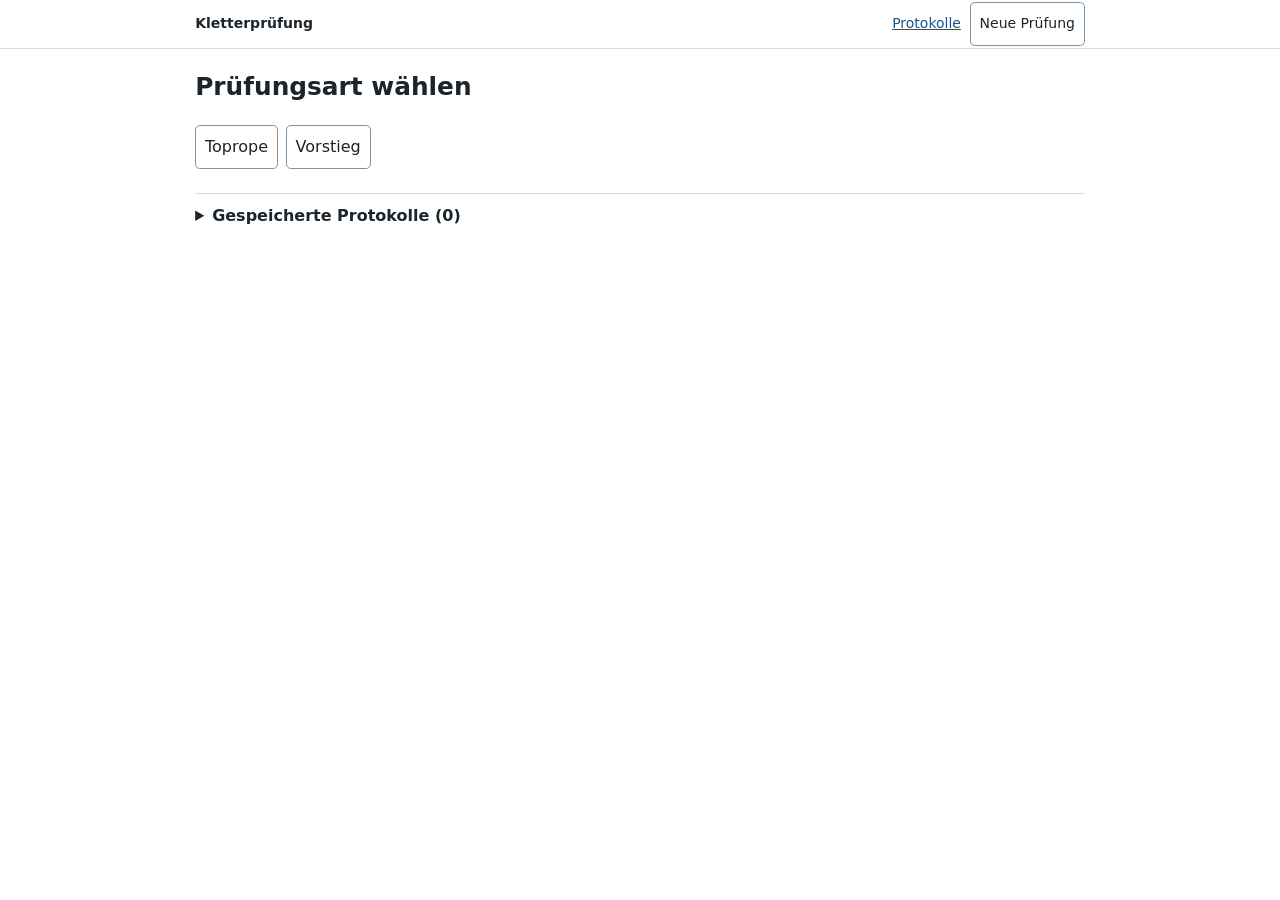
==== index.html @ 4ce45a19 "inital commit" ====
<!doctype html>
<html lang="de">
<head>
  <meta charset="utf-8">
  <meta name="viewport" content="width=device-width, initial-scale=1">
  <title>Kletterprüfung</title>
  <link rel="stylesheet" href="styles.css">
  <script src="catalog.js" defer></script>
  <script src="app.js" defer></script>
</head>
<body>
  <header class="toolbar">
    <div class="toolbar-inner">
      <div class="toolbar-row">
        <strong>Kletterprüfung</strong>
        <a id="history-link" href="#protokolle">Protokolle</a>
        <button id="new" type="button">Neue Prüfung</button>
      </div>
      <nav id="navigation" aria-label="Prüfungsabschnitte" hidden>
        <div class="toolbar-row">
          <label for="procedure">Vorgang</label>
          <select id="procedure"></select>
          <a href="#auswertung">Auswertung</a>
        </div>
        <div id="categories" class="category-strip" aria-label="Kategorien"></div>
      </nav>
    </div>
  </header>
  <main>
    <p id="storage-warning" role="status" hidden>Der Browser konnte die Daten nicht lokal speichern. Du kannst sie in dieser Sitzung als CSV exportieren.</p>
    <section id="start" aria-labelledby="start-title">
      <h1 id="start-title" tabindex="-1">Prüfungsart wählen</h1>
      <div class="actions">
        <button type="button" data-start="toprope">Toprope</button>
        <button type="button" data-start="vorstieg">Vorstieg</button>
        <button type="button" id="resume" hidden>Zur laufenden Prüfung</button>
      </div>
    </section>
    <div id="exam" hidden>
      <h1 id="exam-title" tabindex="-1"></h1>
      <div class="exam-fields">
        <label>Name des Prüflings<input id="participant" maxlength="200" autocomplete="off"></label>
        <label>Name des Trainers<input id="trainer" maxlength="200" autocomplete="off"></label>
        <p>Prüfungsdatum <time id="exam-date"></time></p>
      </div>
      <div id="checklist"></div>
      <section id="auswertung" aria-labelledby="result-title">
        <h2 id="result-title">Auswertung</h2>
        <p id="progress-label"></p>
        <progress id="progress" aria-label="Bewertete Kompetenzen"></progress>
        <p id="result" aria-live="polite"></p>
        <p>Bis 5 Minuspunkte: bestanden. 6–9: Grenzfall. Ab 10: nicht bestanden.</p>
        <div id="observations"></div>
      </section>
    </div>
    <section id="protokolle" aria-labelledby="history-title">
      <details id="history">
        <summary id="history-title">Gespeicherte Protokolle <span id="history-count"></span></summary>
        <p>Die Protokolle bleiben im Browser. Namen von Prüflingen werden nach sieben Tagen entfernt. Der CSV-Export enthält keine Namen von Prüflingen.</p>
        <button id="export" type="button">Alle als CSV exportieren</button>
        <ul id="history-list"></ul>
      </details>
    </section>
  </main>
  <noscript>Für den Prüfungsbogen wird JavaScript benötigt.</noscript>
</body>
</html>
---- styles.css ----
:root {
  color-scheme: light;
  font-family: system-ui, sans-serif;
  color: #1c252b;
  background: #fff;
  --line: #d3dce1;
  --bar-height: 8rem;
}

* { box-sizing: border-box; }
[hidden] { display: none !important; }
body { margin: 0; line-height: 1.4; }
button, select, input { font: inherit; }
button, select, input {
  min-height: 2.75rem;
  border: 1px solid #82929e;
  border-radius: .3rem;
  color: inherit;
  background: #fff;
  padding: .35rem .55rem;
}
button, select, summary { cursor: pointer; }
button:disabled { cursor: default; }
:focus-visible { outline: 3px solid #0068c9; outline-offset: 2px; }
a { color: #19548b; }
h1 { font-size: 1.55rem; }
h2 { font-size: 1.2rem; }
h3 { font-size: 1.05rem; }
h4 { font-size: 1rem; }

.toolbar {
  position: sticky;
  top: 0;
  z-index: 1;
  background: #fff;
  border-bottom: 1px solid var(--line);
}
.toolbar-inner, main { max-width: 58rem; margin: auto; padding-inline: clamp(.55rem, 2.5vw, 1.2rem); }
.toolbar-row { display: flex; align-items: center; gap: .55rem; min-height: 3rem; font-size: .875rem; }
.toolbar-row strong, #procedure { margin-right: auto; }
.toolbar-row strong, .toolbar-row a { overflow-wrap: anywhere; }
#procedure { min-width: 0; max-width: 100%; min-height: 2.5rem; }
.category-strip { display: flex; gap: .4rem; overflow-x: auto; padding: .25rem .2rem .4rem; }
.category-strip a {
  flex: 0 0 auto;
  border-radius: .25rem;
  border: 1px solid var(--line);
  border-left: .3rem solid var(--category);
  background: var(--category-bg);
  padding: .5rem .55rem;
  color: inherit;
  font-size: .875rem;
  text-decoration: none;
}
.category-strip a[aria-current] { box-shadow: inset 0 -2px var(--category); font-weight: 700; }

main { padding-bottom: 3rem; }
.actions { display: flex; flex-wrap: wrap; gap: .5rem; }
.exam-fields { display: grid; grid-template-columns: 1fr 1fr auto; gap: .55rem; align-items: end; }
.exam-fields label { min-width: 0; }
.exam-fields input { display: block; width: 100%; min-width: 0; }
.exam-fields p { margin: 0; }
.exam-fields time { display: block; padding-block: .65rem; }
.procedure { margin-top: 1.6rem; }
.procedure h2 { margin-bottom: .55rem; }
.category { margin-bottom: 1rem; }
.category h3 { margin: 0; padding: .4rem .55rem; border-left: .3rem solid var(--category); background: var(--category-bg); }
.category, #auswertung, #protokolle { scroll-margin-top: calc(var(--bar-height) + .4rem); }
.competency { padding: .5rem 0; border-bottom: 1px solid var(--line); }
.competency-heading { display: flex; align-items: center; flex-wrap: wrap; justify-content: space-between; gap: .35rem; }
.competency-heading h4 { margin: 0; }
.perfect { min-height: 2.35rem; font-size: .875rem; }
.perfect[aria-pressed=true] { background: #d9f0de; border-color: #317346; font-weight: 650; }
.error-grid { display: grid; grid-template-columns: repeat(2,minmax(0,1fr)); gap: .35rem; margin: .4rem 0; }
.error-item { display: flex; min-width: 0; }
.error-main {
  flex: 1;
  min-width: 0;
  text-align: left;
  overflow-wrap: anywhere;
  background: var(--error-bg);
  border-color: var(--error);
  border-left-width: .3rem;
  font-size: .875rem;
}
.error-main[aria-pressed=true] { box-shadow: inset 0 0 0 1px var(--error); background: var(--selected); }
.error-main:disabled { background: #f2f3f4; color: #46525c; border-color: #9ca7af; }
.error-meta { display: block; font-weight: 700; }
.undo { flex: 0 0 2.75rem; margin-left: .2rem; font-size: 1.25rem; }
.competency details, .competency details p { font-size: .875rem; }
.competency details summary { padding-block: .3rem; }
.competency details p { margin: .3rem 0; }
.competency img, .competency video { display: block; max-width: 100%; }

#auswertung, #protokolle { margin-top: 1.5rem; border-top: 1px solid var(--line); padding-top: .7rem; }
#auswertung h2, #progress-label { margin: 0 0 .35rem; }
progress { width: 100%; accent-color: #216b4b; }
#result { padding: .55rem; background: #f0f3f5; font-weight: 700; }
#result[data-status=passed] { background: #d9f0de; }
#result[data-status=borderline] { background: #fff0c5; }
#result[data-status=failed] { background: #f9d9da; }
#observations { display: flex; gap: .55rem; flex-wrap: wrap; }
#observations label { display: grid; gap: .2rem; }
#history summary { font-weight: 700; }
#history-list { list-style: none; padding: 0; }
#history-list li { display: flex; align-items: center; justify-content: space-between; gap: .5rem; padding: .4rem 0; border-bottom: 1px solid var(--line); }
#history-list span { overflow-wrap: anywhere; }
#storage-warning { background: #fff0c5; padding: .5rem; }

@media (max-width: 35rem) {
  .exam-fields { grid-template-columns: repeat(2,minmax(0,1fr)); }
  .exam-fields p { grid-column: 1 / -1; }
  .exam-fields time { display: inline; padding: 0; }
}
@media (max-width: 26rem) {
  .error-grid { grid-template-columns: minmax(0,1fr); }
}
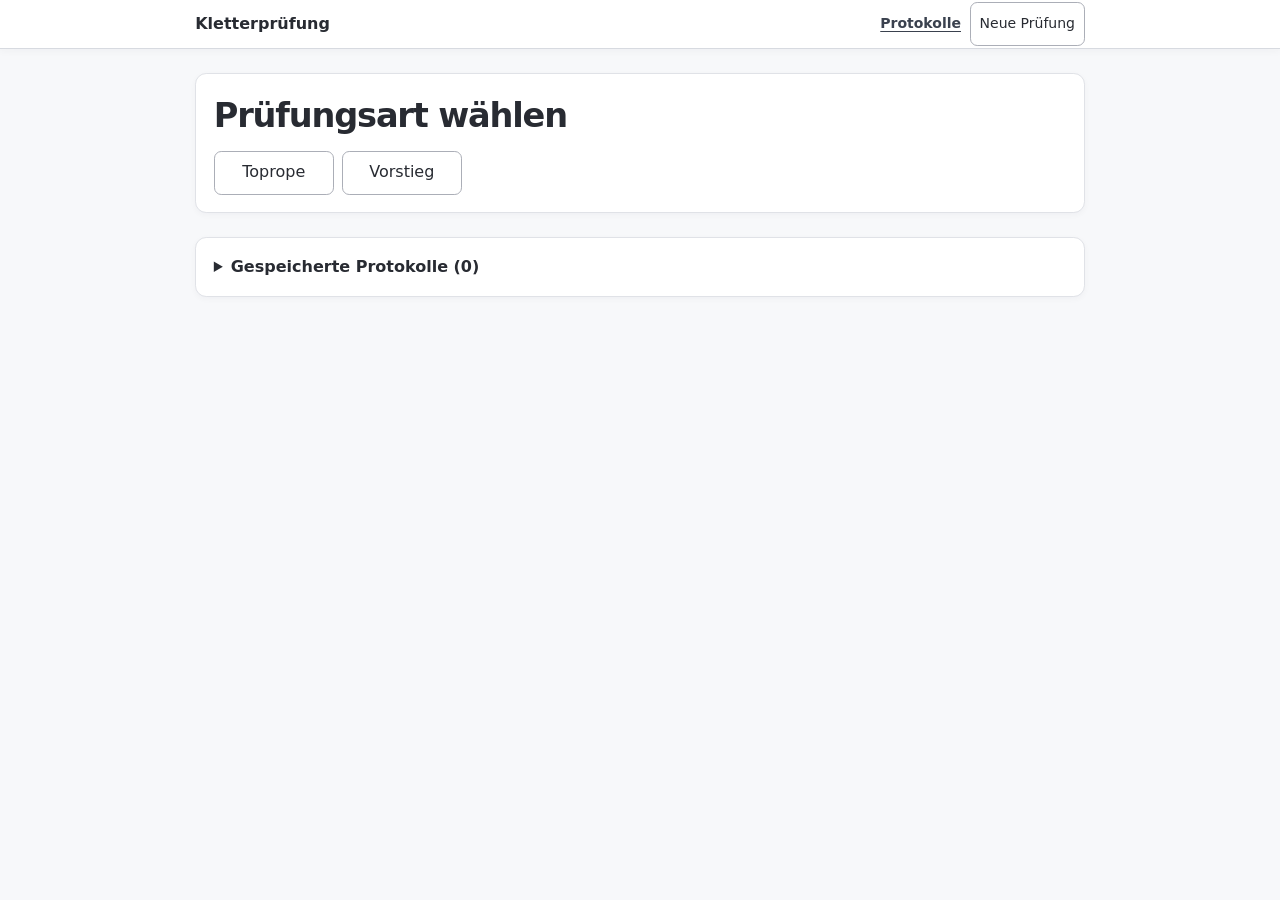
==== commit 5968e242: "first design revision" ====
--- a/index.html
+++ b/index.html
@@ -45,11 +45,27 @@
       </div>
       <div id="checklist"></div>
       <section id="auswertung" aria-labelledby="result-title">
-        <h2 id="result-title">Auswertung</h2>
-        <p id="progress-label"></p>
-        <progress id="progress" aria-label="Bewertete Kompetenzen"></progress>
-        <p id="result" aria-live="polite"></p>
-        <p>Bis 5 Minuspunkte: bestanden. 6–9: Grenzfall. Ab 10: nicht bestanden.</p>
+        <div class="result-heading">
+          <h2 id="result-title" tabindex="-1">Auswertung</h2>
+          <p id="result" aria-live="polite"></p>
+        </div>
+        <div class="review-row">
+          <div class="progress-block">
+            <label id="progress-label" for="progress"></label>
+            <progress id="progress"></progress>
+          </div>
+          <button id="review-missing" type="button" hidden>Fehlende Angaben prüfen</button>
+        </div>
+        <dl class="severity-totals" aria-label="Anzahl gewerteter Fehler je Stufe">
+          <div class="level-light"><dt>Leicht</dt><dd id="count-CF">0</dd></div>
+          <div class="level-major"><dt>Erheblich</dt><dd id="count-BF">0</dd></div>
+          <div class="level-critical"><dt>Kritisch</dt><dd id="count-AF">0</dd></div>
+        </dl>
+        <h3>Gewertete Fehlerbilder</h3>
+        <p id="no-findings">Bisher keine Fehler erfasst.</p>
+        <ul id="findings"></ul>
+        <p class="threshold-note">Bis 5 Minuspunkte bestanden · 6–9 Grenzfall · ab 10 nicht bestanden</p>
+        <h3>Allgemeine Beobachtungen</h3>
         <div id="observations"></div>
       </section>
     </div>
--- a/styles.css
+++ b/styles.css
@@ -1,9 +1,9 @@
 :root {
   color-scheme: light;
   font-family: system-ui, sans-serif;
-  color: #1c252b;
-  background: #fff;
-  --line: #d3dce1;
+  color: #282b32;
+  background: #f7f8fa;
+  --line: #d7dae0;
   --bar-height: 8rem;
 }
 
@@ -13,18 +13,18 @@
 button, select, input { font: inherit; }
 button, select, input {
   min-height: 2.75rem;
-  border: 1px solid #82929e;
-  border-radius: .3rem;
+  border: 1px solid #abaeb7;
+  border-radius: .45rem;
   color: inherit;
   background: #fff;
   padding: .35rem .55rem;
 }
 button, select, summary { cursor: pointer; }
 button:disabled { cursor: default; }
-:focus-visible { outline: 3px solid #0068c9; outline-offset: 2px; }
-a { color: #19548b; }
-h1 { font-size: 1.55rem; }
-h2 { font-size: 1.2rem; }
+:focus-visible { outline: 3px solid #424958; outline-offset: 2px; }
+a { color: #3a414e; text-underline-offset: .18em; }
+h1 { font-size: clamp(1.6rem, 4vw, 2.1rem); letter-spacing: -.035em; }
+h2 { font-size: 1.35rem; letter-spacing: -.02em; }
 h3 { font-size: 1.05rem; }
 h4 { font-size: 1rem; }
 
@@ -34,42 +34,82 @@
   z-index: 1;
   background: #fff;
   border-bottom: 1px solid var(--line);
+  box-shadow: 0 2px 8px #282d360a;
 }
 .toolbar-inner, main { max-width: 58rem; margin: auto; padding-inline: clamp(.55rem, 2.5vw, 1.2rem); }
 .toolbar-row { display: flex; align-items: center; gap: .55rem; min-height: 3rem; font-size: .875rem; }
 .toolbar-row strong, #procedure { margin-right: auto; }
+.toolbar-row strong { font-size: 1rem; }
+.toolbar-row a { font-weight: 550; }
 .toolbar-row strong, .toolbar-row a { overflow-wrap: anywhere; }
 #procedure { min-width: 0; max-width: 100%; min-height: 2.5rem; }
 .category-strip { display: flex; gap: .4rem; overflow-x: auto; padding: .25rem .2rem .4rem; }
 .category-strip a {
   flex: 0 0 auto;
-  border-radius: .25rem;
-  border: 1px solid var(--line);
-  border-left: .3rem solid var(--category);
+  border-radius: .45rem;
+  border: 1px solid transparent;
   background: var(--category-bg);
   padding: .5rem .55rem;
   color: inherit;
   font-size: .875rem;
   text-decoration: none;
 }
-.category-strip a[aria-current] { box-shadow: inset 0 -2px var(--category); font-weight: 700; }
+.category-strip a[aria-current] { border-color: var(--category); box-shadow: inset 0 -2px var(--category); font-weight: 700; }
 
 main { padding-bottom: 3rem; }
 .actions { display: flex; flex-wrap: wrap; gap: .5rem; }
+.actions button { min-width: 7.5rem; }
+#start, .exam-fields, #auswertung, #protokolle {
+  background: white;
+  border: 1px solid #e0e2e7;
+  box-shadow: 0 2px 6px #23293509;
+  border-radius: .7rem;
+  padding: clamp(.75rem, 2vw, 1.1rem);
+}
+#start { margin-top: 1.5rem; }
+#start h1 { margin: 0 0 .75rem; }
 .exam-fields { display: grid; grid-template-columns: 1fr 1fr auto; gap: .55rem; align-items: end; }
 .exam-fields label { min-width: 0; }
 .exam-fields input { display: block; width: 100%; min-width: 0; }
 .exam-fields p { margin: 0; }
 .exam-fields time { display: block; padding-block: .65rem; }
-.procedure { margin-top: 1.6rem; }
-.procedure h2 { margin-bottom: .55rem; }
-.category { margin-bottom: 1rem; }
-.category h3 { margin: 0; padding: .4rem .55rem; border-left: .3rem solid var(--category); background: var(--category-bg); }
-.category, #auswertung, #protokolle { scroll-margin-top: calc(var(--bar-height) + .4rem); }
-.competency { padding: .5rem 0; border-bottom: 1px solid var(--line); }
+.procedure { margin-top: 2rem; }
+.procedure + .procedure { margin-top: 2.6rem; }
+.procedure h2 { display: flex; align-items: center; gap: .8rem; margin: 0 0 .65rem; }
+.procedure h2::after { content: ""; flex: 1; height: 1px; background: var(--line); }
+.category {
+  margin-bottom: .75rem;
+  background: var(--category-bg);
+  border: 1px solid #d4d9df;
+  border-radius: .65rem;
+  padding: .15rem clamp(.55rem, 1.6vw, .95rem);
+}
+.category h3 { margin: 0; font-size: 1.1rem; }
+.category > h3 { padding: .55rem 0 .35rem; border-bottom: 1px solid #27334626; }
+.category, .competency, #auswertung, #protokolle { scroll-margin-top: calc(var(--bar-height) + .6rem); }
+.competency { position: relative; padding: .5rem 0; }
+.competency + .competency { border-top: 2px solid #27334636; }
+.review-target {
+  outline: 3px solid #424958;
+  outline-offset: 2px;
+  border-radius: .3rem;
+}
+.review-target::before {
+  content: "Offene Kompetenz";
+  display: inline-block;
+  padding: .1rem .45rem;
+  margin-bottom: .35rem;
+  border-radius: .25rem;
+  background: #373c46;
+  color: white;
+  font-size: .8rem;
+  font-weight: 650;
+}
+.competency button:disabled { pointer-events: none; }
 .competency-heading { display: flex; align-items: center; flex-wrap: wrap; justify-content: space-between; gap: .35rem; }
 .competency-heading h4 { margin: 0; }
 .perfect { min-height: 2.35rem; font-size: .875rem; }
+.perfect:disabled { color: #687079; background: #ffffff85; border-color: #bac0c8; }
 .perfect[aria-pressed=true] { background: #d9f0de; border-color: #317346; font-weight: 650; }
 .error-grid { display: grid; grid-template-columns: repeat(2,minmax(0,1fr)); gap: .35rem; margin: .4rem 0; }
 .error-item { display: flex; min-width: 0; }
@@ -84,7 +124,7 @@
   font-size: .875rem;
 }
 .error-main[aria-pressed=true] { box-shadow: inset 0 0 0 1px var(--error); background: var(--selected); }
-.error-main:disabled { background: #f2f3f4; color: #46525c; border-color: #9ca7af; }
+.error-main:disabled[aria-pressed=false] { background: #f2f3f4; color: #46525c; border-color: #9ca7af; }
 .error-meta { display: block; font-weight: 700; }
 .undo { flex: 0 0 2.75rem; margin-left: .2rem; font-size: 1.25rem; }
 .competency details, .competency details p { font-size: .875rem; }
@@ -92,13 +132,31 @@
 .competency details p { margin: .3rem 0; }
 .competency img, .competency video { display: block; max-width: 100%; }
 
-#auswertung, #protokolle { margin-top: 1.5rem; border-top: 1px solid var(--line); padding-top: .7rem; }
-#auswertung h2, #progress-label { margin: 0 0 .35rem; }
-progress { width: 100%; accent-color: #216b4b; }
-#result { padding: .55rem; background: #f0f3f5; font-weight: 700; }
+#auswertung, #protokolle { margin-top: 1.5rem; }
+.result-heading, .review-row { display: flex; align-items: center; justify-content: space-between; flex-wrap: wrap; gap: .55rem 1rem; }
+.result-heading h2, #result { margin: 0; }
+.review-row { margin-top: .85rem; }
+.progress-block { flex: 1 1 13rem; }
+#review-missing { background: #383c45; border-color: #383c45; color: #fff; font-weight: 600; }
+#progress-label { font-size: .875rem; }
+progress { display: block; width: 100%; height: .65rem; margin-top: .3rem; accent-color: #495460; }
+#result { padding: .3rem .7rem; border-radius: .45rem; background: #eff0f3; font-weight: 650; }
 #result[data-status=passed] { background: #d9f0de; }
 #result[data-status=borderline] { background: #fff0c5; }
 #result[data-status=failed] { background: #f9d9da; }
+.severity-totals { display: grid; grid-template-columns: repeat(3, minmax(0, 1fr)); gap: .45rem; margin: 1rem 0; }
+.severity-totals div { border-radius: .45rem; padding: .45rem .65rem; }
+.severity-totals dt, .threshold-note, #no-findings { font-size: .875rem; }
+.severity-totals dd { margin: .1rem 0 0; font-weight: 700; font-size: 1.3rem; }
+.level-light { background: #fff6d9; }
+.level-major { background: #ffeddc; }
+.level-critical { background: #fae5e6; }
+#auswertung h3 { margin: .85rem 0 .4rem; }
+#findings { list-style: none; margin: 0; padding: 0; }
+#findings li { display: flex; justify-content: space-between; gap: .75rem; padding: .45rem 0; border-bottom: 1px solid var(--line); }
+#findings small { display: block; color: #545967; }
+.finding-weight { text-align: right; flex-shrink: 0; }
+.threshold-note { color: #545967; }
 #observations { display: flex; gap: .55rem; flex-wrap: wrap; }
 #observations label { display: grid; gap: .2rem; }
 #history summary { font-weight: 700; }
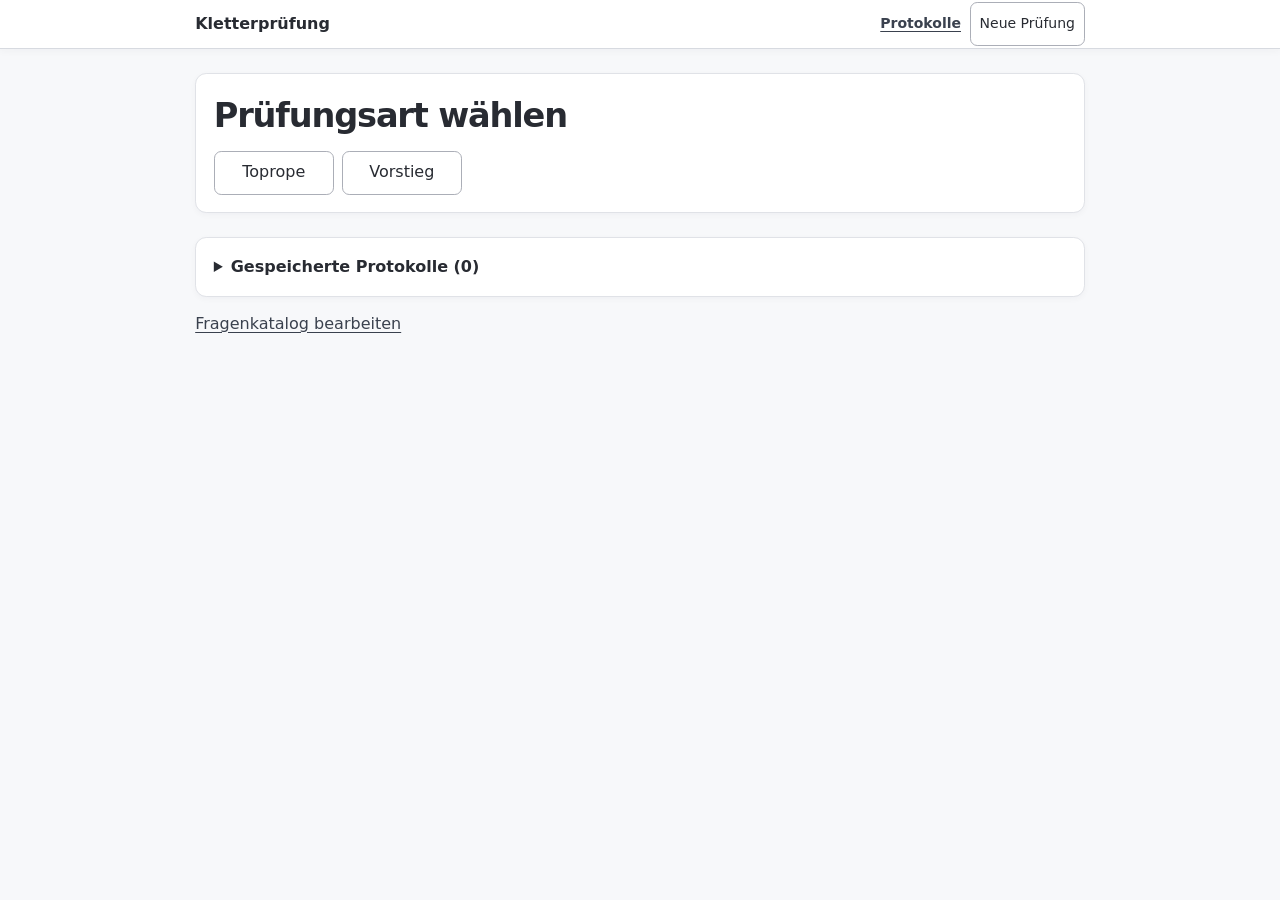
==== commit b59fd9ba: "Fixed relations among different errors and orthography, added editor for JSON configuration" ====
--- a/index.html
+++ b/index.html
@@ -64,7 +64,7 @@
         <h3>Gewertete Fehlerbilder</h3>
         <p id="no-findings">Bisher keine Fehler erfasst.</p>
         <ul id="findings"></ul>
-        <p class="threshold-note">Bis 5 Minuspunkte bestanden · 6–9 Grenzfall · ab 10 nicht bestanden</p>
+        <p class="threshold-note" id="threshold-note"></p>
         <h3>Allgemeine Beobachtungen</h3>
         <div id="observations"></div>
       </section>
@@ -77,6 +77,7 @@
         <ul id="history-list"></ul>
       </details>
     </section>
+    <footer class="page-links"><a href="editor.html">Fragenkatalog bearbeiten</a></footer>
   </main>
   <noscript>Für den Prüfungsbogen wird JavaScript benötigt.</noscript>
 </body>
--- a/styles.css
+++ b/styles.css
@@ -6,6 +6,16 @@
   --line: #d7dae0;
   --bar-height: 8rem;
 }
+
+[data-category-color="0"] { --category: #53708c; --category-bg: #edf2f8; }
+[data-category-color="1"] { --category: #557b6a; --category-bg: #eef5f0; }
+[data-category-color="2"] { --category: #786d88; --category-bg: #f2eff7; }
+[data-category-color="3"] { --category: #857154; --category-bg: #f6f3ed; }
+[data-category-color="4"] { --category: #526f77; --category-bg: #eaf3f4; }
+[data-category-color="5"] { --category: #876d78; --category-bg: #f6eff2; }
+[data-severity="CF"] { --error: #94700f; --error-bg: #fff8db; --selected: #ffeaa0; }
+[data-severity="BF"] { --error: #a54e16; --error-bg: #fff0e2; --selected: #ffd4b1; }
+[data-severity="AF"] { --error: #ab353d; --error-bg: #fce8e9; --selected: #f9bfc2; }
 
 * { box-sizing: border-box; }
 [hidden] { display: none !important; }
@@ -164,6 +174,7 @@
 #history-list li { display: flex; align-items: center; justify-content: space-between; gap: .5rem; padding: .4rem 0; border-bottom: 1px solid var(--line); }
 #history-list span { overflow-wrap: anywhere; }
 #storage-warning { background: #fff0c5; padding: .5rem; }
+.page-links { margin-top: 1rem; }
 
 @media (max-width: 35rem) {
   .exam-fields { grid-template-columns: repeat(2,minmax(0,1fr)); }
